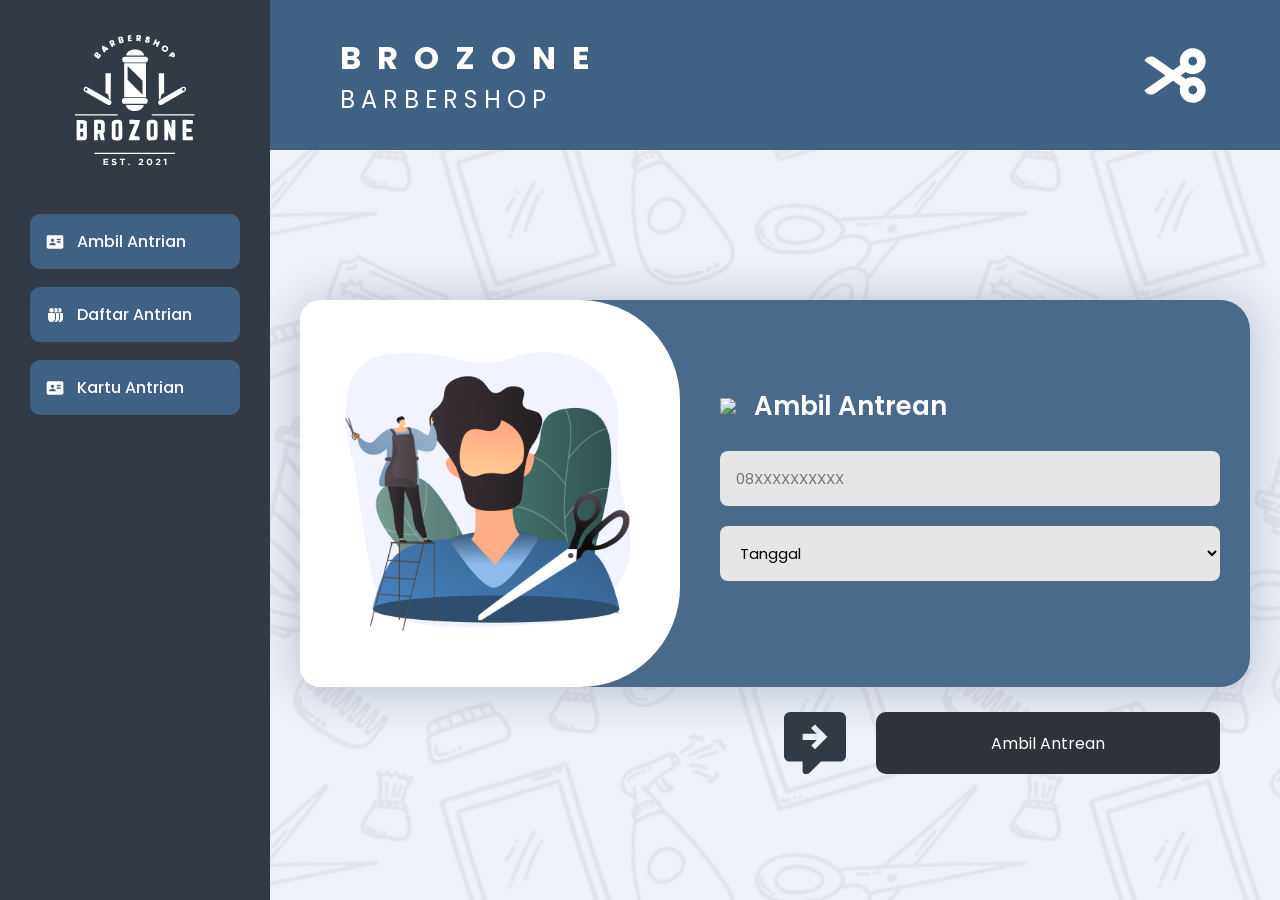
==== ambil-antrian.html @ c0a81ca5 "perubahan-2" ====
<!doctype html>
<html lang="en">
  <head>
    <meta charset="UTF-8" />
    <meta name="viewport" content="width=device-width, initial-scale=1.0" />
    <title>Brozone Barbershop</title>

    <link
      href="https://fonts.googleapis.com/css2?family=Poppins:wght@300;400;500;600;700&display=swap"
      rel="stylesheet"
    />

    <?php ?>

    <style>
      * {
        margin: 0;
        padding: 0;
        box-sizing: border-box;
        font-family: "Poppins", sans-serif;
      }

      body {
        background: #eef1f7;

        background-image: url("asset/pattern1.png");
        background-repeat: no-repeat;
        background-size: cover;
        background-position: center;
        background-attachment: fixed;
      }

      /* SIDEBAR */

      .sidebar {
        width: 270px;
        height: 100vh;
        background: #323a45;
        position: fixed;
        left: 0;
        top: 0;
        color: white;
      }

      .logo {
        text-align: center;
        padding-top: 35px;
      }

      .logo img {
        width: 120px;
      }

      .menu {
        margin-top: 40px;
      }

      .menu ul {
        list-style: none;
      }

      .menu li {
        display: flex;
        align-items: center;
        border: 3px solid #3f6184;
        gap: 12px;
        background: #3f6184;

        margin: 18px 30px;
        padding: 12px;
        border-radius: 10px;
        font-weight: 500;
        cursor: pointer;
        transition: all 0.3s ease;
      }

      .menu li:hover {
        transform: translateY(-10px);
        box-shadow: 0px 14px 37px 0px rgba(0, 0, 0, 0.49);
        border: 3px solid #eef1f7;
        animation: ease-in;
      }

      .menu li img {
        width: 20px;
      }

      /* HEADER */

      .header {
        position: fixed;
        left: 270px;
        top: 0;
        width: calc(100% - 270px);
        height: 150px;
        background: #3f6184;
        display: flex;
        align-items: center;
        justify-content: space-between;
        padding: 0 70px;
        color: white;
      }

      .header h1 {
        letter-spacing: 16px;
        font-weight: 700;
      }

      .header span {
        font-size: 24px;
        letter-spacing: 6px;
      }

      .header img {
        width: 50zpx;
      }

      /* MAIN */

      .main {
        margin-left: 270px;
        padding-top: 300px;
        display: flex;
        justify-content: center;
      }

      /* CARD */

      .card {
        display: flex;
        align-items: center;
        background: #4a6a8c;
        border-radius: 30px;
        box-shadow: 0px 3px 43px 6px rgba(0, 28, 89, 0.2);
        padding-right: 30px;
        gap: 40px;
        width: 950px;
      }

      /* ILUSTRASI */

      .card-img {
        background: #ffffff;
        padding: 30px;
        border-radius: 20px 100px 100px 20px;
        -webkit-border-radius: 20px 100px 100px 20px;
        -moz-border-radius: 20px 100px 100px 20px;
      }

      .card-img img {
        width: 320px;
      }

      /* FORM */

      .card-form {
        flex: 1;
        color: white;
      }

      .card-form h2 {
        display: flex;
        align-items: center;
        gap: 10px;
        margin-bottom: 25px;
        font-size: 26px;
        font-weight: 600;
      }

      .card-form h2 img {
        width: 24px;
      }

      .card-form input,
      .card-form select {
        width: 100%;
        padding: 16px;
        border: none;
        border-radius: 8px;
        margin-bottom: 20px;
        font-size: 15px;
        background: #e6e6e6;
      }

      /* BUTTON */

      .button-area {
        display: flex;
        justify-content: right;
        margin-top: 25px;
        gap: 30px;
        padding-right: 30px;
      }

      .btn {
        background: #2e333a;
        color: white;
        border: none;
        padding: 16px 115px;
        font-size: 16px;
        border-radius: 10px;
        display: flex;
        align-items: center;
        gap: 10px;
        cursor: pointer;
      }

      .btn img {
        width: 18px;
      }
    </style>
  </head>

  <body>
    <!-- SIDEBAR -->

    <div class="sidebar">
      <div class="logo">
        <img src="asset/logo.svg" />
      </div>

      <div class="menu">
        <ul>
          <li>
            <img src="asset/ktp.svg" />
            Ambil Antrian
          </li>

          <li>
            <img src="asset/people.svg" />
            Daftar Antrian
          </li>

          <li>
            <img src="asset/ktp.svg" />
            Kartu Antrian
          </li>
        </ul>
      </div>
    </div>

    <!-- HEADER -->

    <div class="header">
      <div>
        <h1>BROZONE</h1>
        <span>BARBERSHOP</span>
      </div>

      <img src="asset/scissor.svg" />
    </div>

    <!-- MAIN -->

    <div class="main">
      <div>
        <div class="card">
          <div class="card-img">
            <img src="asset/asset1.png" />
          </div>

          <div class="card-form">
            <h2>
              <img src="asset/plus.svg" />
              Ambil Antrean
            </h2>

            <input type="text" placeholder="08XXXXXXXXXX" />

            <select>
              <option>Tanggal</option>
              <option>10 Maret 2026</option>
              <option>11 Maret 2026</option>
              <option>12 Maret 2026</option>
            </select>
          </div>
        </div>

        <div class="button-area">
          <img src="asset/submit.svg" />
          <button class="btn">Ambil Antrean</button>
        </div>
      </div>
    </div>
  </body>
</html>
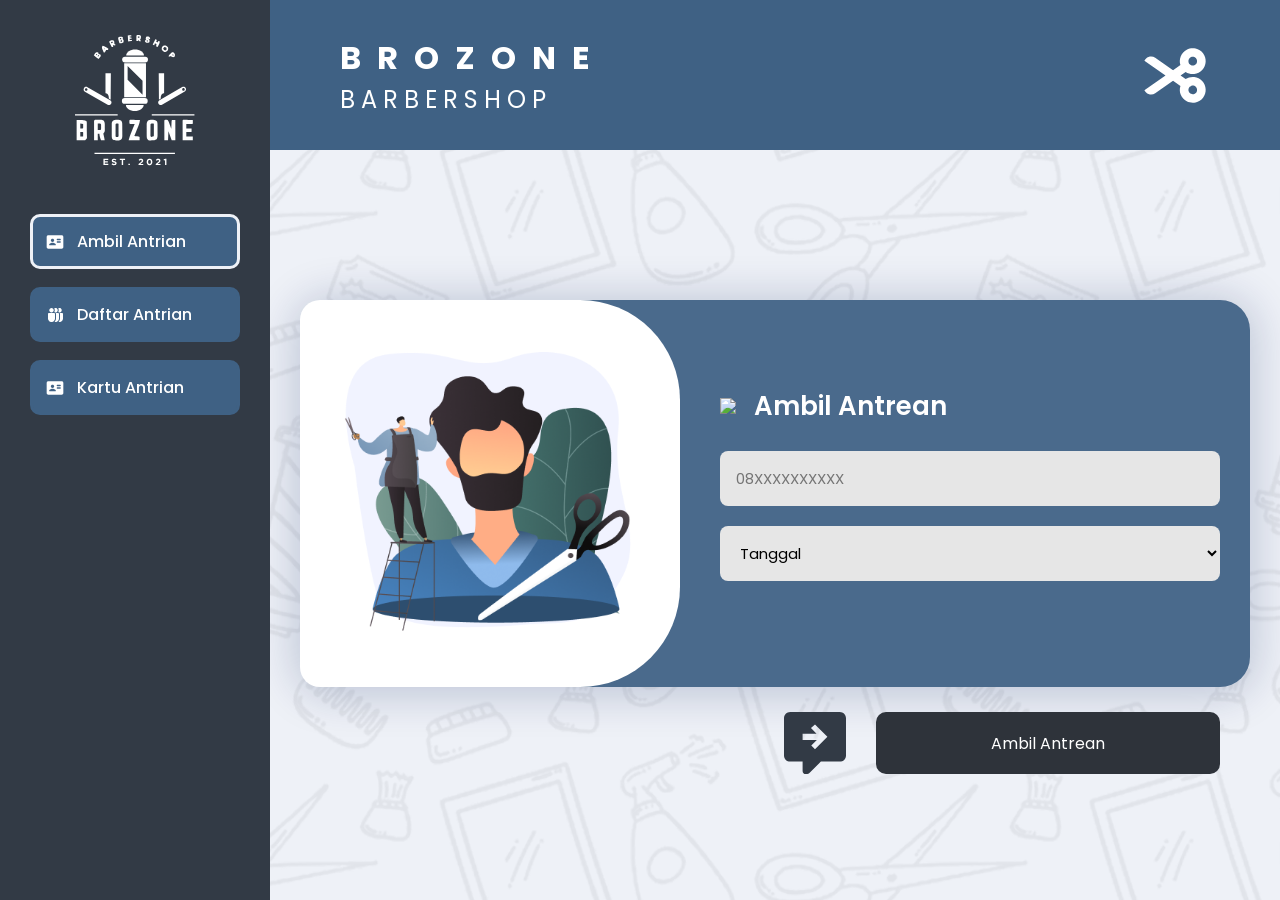
==== commit ef56fb11: "ambil antrian done" ====
--- a/ambil-antrian.html
+++ b/ambil-antrian.html
@@ -79,6 +79,9 @@
         box-shadow: 0px 14px 37px 0px rgba(0, 0, 0, 0.49);
         border: 3px solid #eef1f7;
         animation: ease-in;
+      }
+      .menu span li {
+        border: 3px solid #eef1f7;
       }
 
       .menu li img {
@@ -203,10 +206,24 @@
         align-items: center;
         gap: 10px;
         cursor: pointer;
+
+        transition: all 0.4s cubic-bezier(0.3, 0.8, 0.3, 2.3);
       }
 
       .btn img {
         width: 18px;
+      }
+
+      .icon {
+        position: a;
+        color: white;
+      }
+
+      .btn:hover {
+        padding: 16px 160px;
+        background: #4a6a8c;
+        color: white;
+        gap: 0px;
       }
     </style>
   </head>
@@ -221,11 +238,9 @@
 
       <div class="menu">
         <ul>
-          <li>
-            <img src="asset/ktp.svg" />
-            Ambil Antrian
-          </li>
-
+          <span>
+            <li><img src="asset/ktp.svg" /> Ambil Antrian</li>
+          </span>
           <li>
             <img src="asset/people.svg" />
             Daftar Antrian
@@ -277,7 +292,7 @@
         </div>
 
         <div class="button-area">
-          <img src="asset/submit.svg" />
+          <img class="icon" src="asset/submit.svg" />
           <button class="btn">Ambil Antrean</button>
         </div>
       </div>
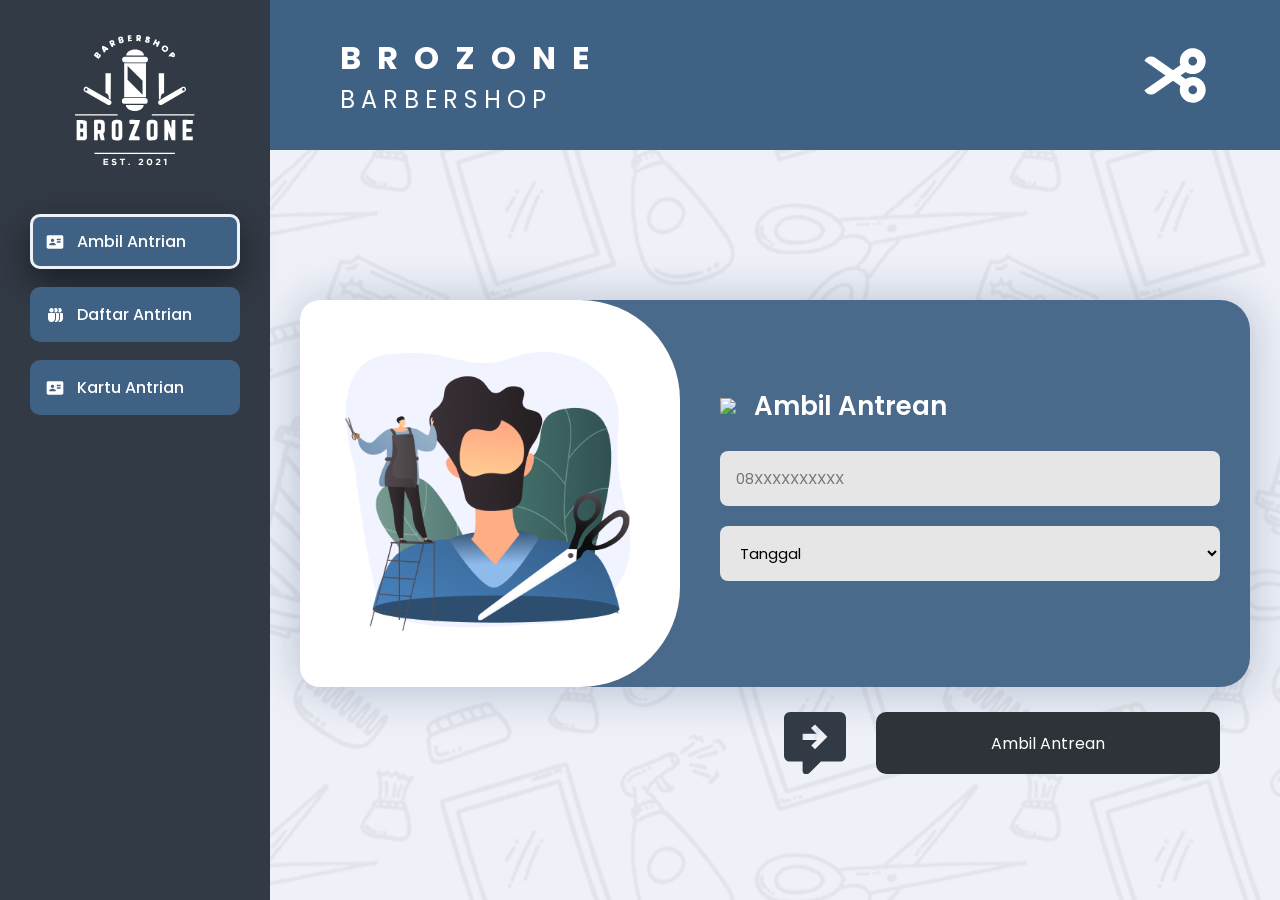
==== commit d3d31932: "add fungsi tombol side bar" ====
--- a/ambil-antrian.html
+++ b/ambil-antrian.html
@@ -30,7 +30,7 @@
         background-attachment: fixed;
       }
 
-      /* SIDEBAR */
+           /* SIDEBAR */
 
       .sidebar {
         width: 270px;
@@ -80,12 +80,22 @@
         border: 3px solid #eef1f7;
         animation: ease-in;
       }
-      .menu span li {
+
+      .menu li.active {
         border: 3px solid #eef1f7;
+        box-shadow: 0px 14px 37px 0px rgba(0, 0, 0, 0.49);
       }
 
       .menu li img {
         width: 20px;
+      }
+
+      .menu li a {
+        text-decoration: none;
+        color: inherit;
+        display: flex;
+        align-items: center;
+        gap: 12px;
       }
 
       /* HEADER */
@@ -239,16 +249,25 @@
       <div class="menu">
         <ul>
           <span>
-            <li><img src="asset/ktp.svg" /> Ambil Antrian</li>
-          </span>
+          <li class="active">
+            <a href="ambil-antrian.html">
+            <img src="asset/ktp.svg" />
+            Ambil Antrian
+            </a>
+          </li>
+
           <li>
+            <a href="daftar-antrian.html">
             <img src="asset/people.svg" />
             Daftar Antrian
+            </a>
           </li>
 
           <li>
+            <a href="kartu-antrian.html">
             <img src="asset/ktp.svg" />
             Kartu Antrian
+            </a>
           </li>
         </ul>
       </div>
